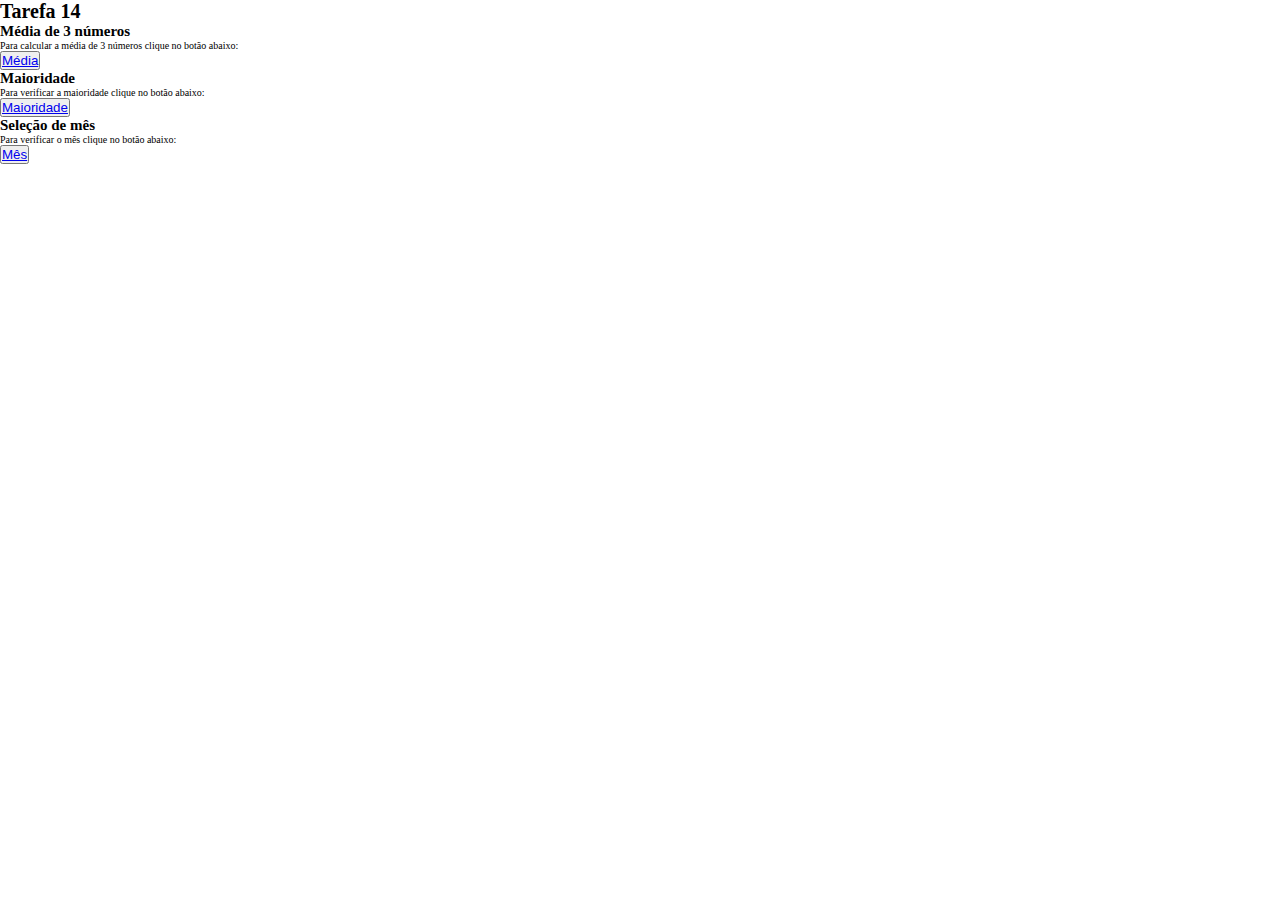
==== index.html @ 648e8e4b "Initial commit" ====
<!DOCTYPE html>
<html lang="pt-br">
<head>
    <meta charset="UTF-8">
    <meta name="viewport" content="width=device-width, initial-scale=1.0">
    <title>Página Inicial</title>
    
    <link rel="stylesheet" href="css\reset.css">
</head>
<body>
    <!-- 
    Faça um programa JavaScript que receba 3 números informados pelo usuário e em seguida apresente na tela qual é a média destes números. 

    Faça um programa JavaScript em que o usuário informará a sua idade e o programa emitirá uma mensagem(alert) dizendo se o usuário é ou não menor de idade. 

    Faça um programa JavaScript para definir qual é o mês com base em um número fornecido pelo usuário. Mostre na tela o mês correspondente ao valor informado. O valor informado pelo usuário deve estar dentro do intervalo que vai de 1 a 12 somente, caso contrario exibir mensagem dizendo que o número é inválido.
    
    
    -->
    <h1>Tarefa 14</h1>

    <h2>Média de 3 números</h2>
    <p>Para calcular a média de 3 números clique no botão abaixo:</p>
    <button><a href="media.html">Média</a></button>
    

    <h2>Maioridade</h2>
    <p>Para verificar a maioridade clique no botão abaixo:</p>
    <button><a href="maioridade.html">Maioridade</a></button>
    


    <h2>Seleção de mês</h2>
    <p>Para verificar o mês clique no botão abaixo:</p>
    <button><a href="mes.html">Mês</a></button>
    
    
</body>
</html>
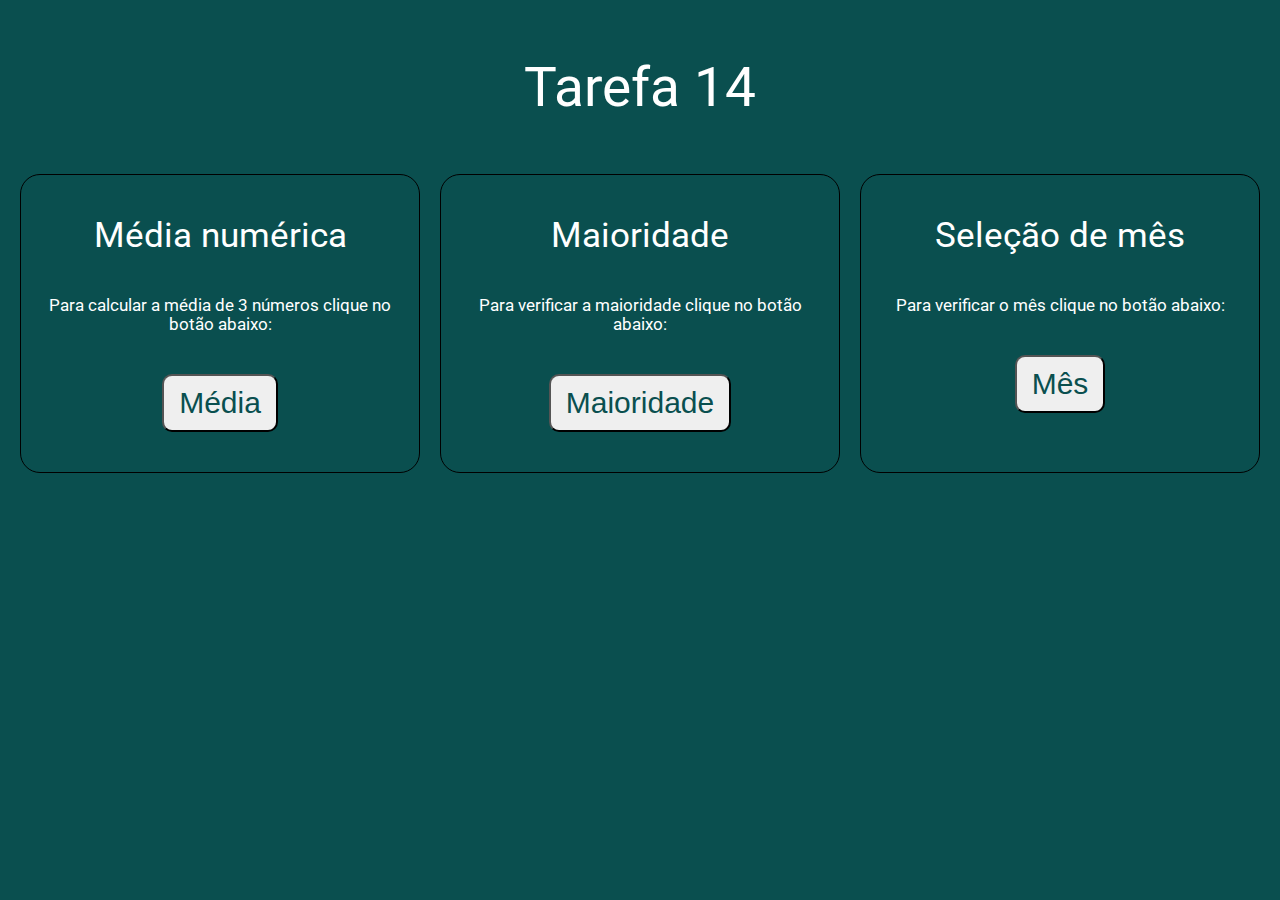
==== commit 264697d8: "update #2" ====
--- a/index.html
+++ b/index.html
@@ -6,6 +6,13 @@
     <title>Página Inicial</title>
     
     <link rel="stylesheet" href="css\reset.css">
+    <link rel="stylesheet" href="css\index.css">
+
+    <!-- Google Fonts -->
+    <link rel="preconnect" href="https://fonts.googleapis.com">
+    <link rel="preconnect" href="https://fonts.gstatic.com" crossorigin>
+    <link href="https://fonts.googleapis.com/css2?family=Roboto:wght@400;700&display=swap" rel="stylesheet">
+
 </head>
 <body>
     <!-- 
@@ -17,22 +24,31 @@
     
     
     -->
-    <h1>Tarefa 14</h1>
+    <main>
+        <h1>Tarefa 14</h1>
 
-    <h2>Média de 3 números</h2>
-    <p>Para calcular a média de 3 números clique no botão abaixo:</p>
-    <button><a href="media.html">Média</a></button>
+        <div id="container">
+            <div class="item">
+                <h2>Média numérica</h2>
+                <p>Para calcular a média de 3 números clique no botão abaixo:</p>
+                <button><a href="media.html">Média</a></button>
+            </div>
     
-
-    <h2>Maioridade</h2>
-    <p>Para verificar a maioridade clique no botão abaixo:</p>
-    <button><a href="maioridade.html">Maioridade</a></button>
+            <div class="item">
+                <h2>Maioridade</h2>
+                 <p>Para verificar a maioridade clique no botão abaixo:</p>
+                <button><a href="maioridade.html">Maioridade</a></button>
+            </div>
+          
+            <div class="item">
+                <h2>Seleção de mês</h2>
+                <p>Para verificar o mês clique no botão abaixo:</p>
+                <button><a href="mes.html">Mês</a></button>
+            </div>
+        </div>
+        
+    </main>
     
-
-
-    <h2>Seleção de mês</h2>
-    <p>Para verificar o mês clique no botão abaixo:</p>
-    <button><a href="mes.html">Mês</a></button>
     
     
 </body>
